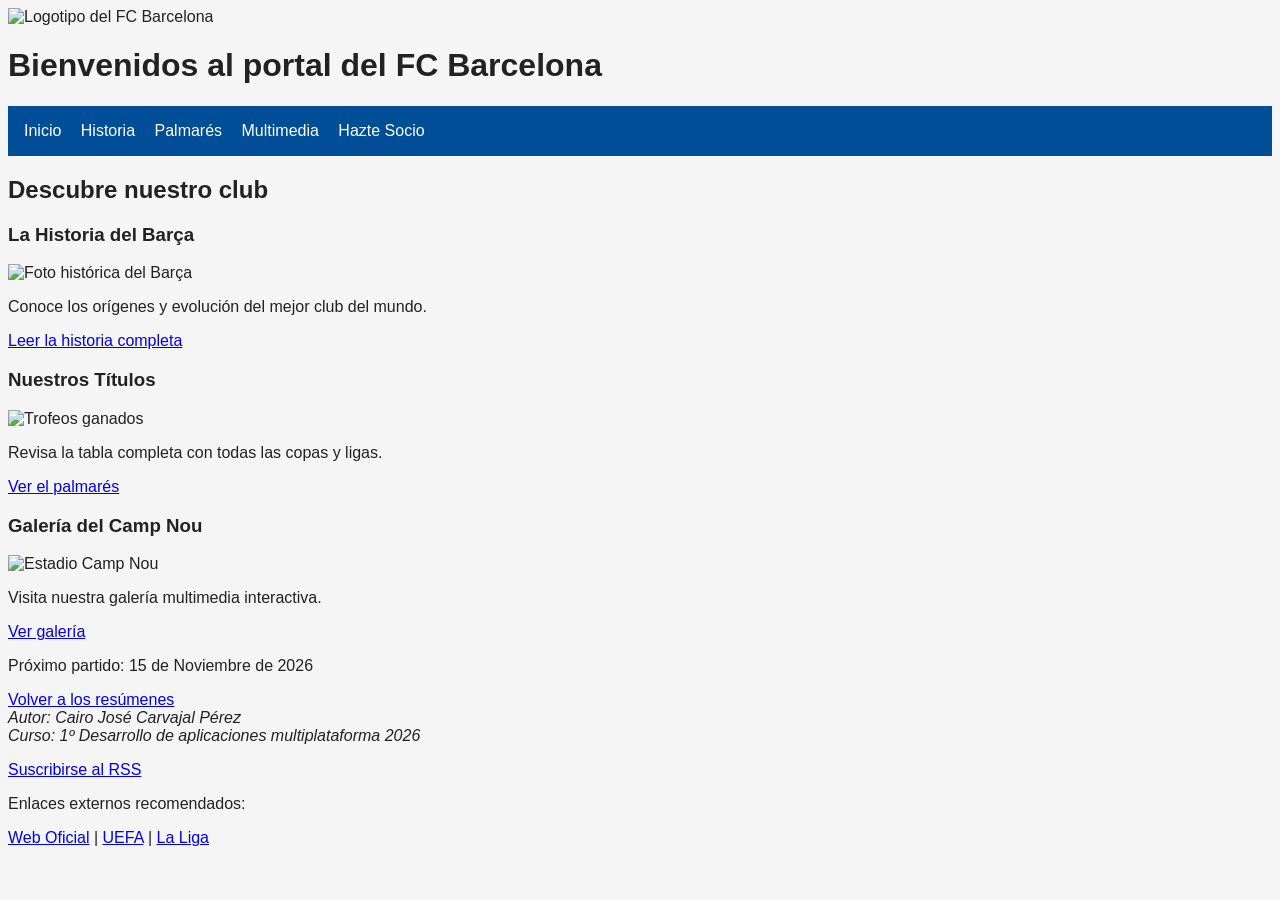
==== index.html @ 5bb121a7 "Crea la estructura inicial y la navegación" ====
<!DOCTYPE html>
<html lang="es">
<head>
    <meta charset="UTF-8">
    <meta name="viewport" content="width=device-width, initial-scale=1.0">
    <title>Inicio - FC Barcelona Fan Web</title>
    <link rel="stylesheet" href="css/estilos.css">
    <link rel="alternate" type="application/rss+xml" title="RSS de FC Barcelona" href="rss.xml">
</head>
<body>
    <header>
        <img src="img/logoBarsa.png" alt="Logotipo del FC Barcelona" width="100" height="100">
        <h1>Bienvenidos al portal del FC Barcelona</h1>
    </header>
    <nav>
        <a href="index.html" title="Ir a la página principal">Inicio</a>
        <a href="blog.html" title="Leer la historia del club">Historia</a>
        <a href="tabla.html" title="Ver el palmarés del equipo">Palmarés</a>
        <a href="galeria.html" title="Ver fotos y vídeos">Multimedia</a>
        <a href="formulario.html" title="Hazte socio del club">Hazte Socio</a>
    </nav>
    <main>
        <section id="resumenes">
            <h2>Descubre nuestro club</h2>
            <article>
                <h3>La Historia del Barça</h3>
                <img src="img/fotohistoricadelbarsa.jpg" alt="Foto histórica del Barça" width="700" height="400" loading="lazy">
                <p>Conoce los orígenes y evolución del mejor club del mundo.</p>
                <a href="blog.html" title="Acceder al artículo completo de la historia">Leer la historia completa</a>
            </article>
            <article>
                <h3>Nuestros Títulos</h3>
                <img src="img/trofeos.jpg" alt="Trofeos ganados" width="500" height="300" loading="lazy">
                <p>Revisa la tabla completa con todas las copas y ligas.</p>
                <a href="tabla.html" title="Ver tabla completa de trofeos">Ver el palmarés</a>
            </article>
            <article>
                <h3>Galería del Camp Nou</h3>
                <img src="img/campnou.jpg" alt="Estadio Camp Nou" width="500" height="350" loading="lazy">
                <p>Visita nuestra galería multimedia interactiva.</p>
                <a href="galeria.html" title="Acceder a fotos y vídeos">Ver galería</a>
            </article>
        </section>
        <aside>
            <p>Próximo partido: <time datetime="2026-11-15">15 de Noviembre de 2026</time></p>
            <a href="#resumenes">Volver a los resúmenes</a> <!-- Enlace a id interno -->
        </aside>
    </main>
    <footer>
        <address>
            Autor: Cairo José Carvajal Pérez<br>
            Curso: 1º Desarrollo de aplicaciones multiplataforma 2026<br>
        </address>
        <p><a href="rss.xml" title="Suscribirse al canal RSS">Suscribirse al RSS</a></p>
        <p>Enlaces externos recomendados:</p>
        <a href="https://www.fcbarcelona.es/" title="Web oficial del FC Barcelona">Web Oficial</a> | 
        <a href="https://es.uefa.com/" title="Web oficial de la UEFA">UEFA</a> | 
        <a href="https://www.laliga.com/" title="Web oficial de La Liga">La Liga</a>
    </footer>
</body>
</html>
---- css/estilos.css ----
body {
  font-family: Arial, sans-serif;
  color: #222;
  background-color: #f5f5f5;
}
nav {
  background-color: #004d98; /* Azul Barça */
  padding: 1rem;
}
nav a {
  color: #ffffff;
  margin-right: 15px;
  text-decoration: none;
}
img, video, iframe {
  max-width: 100%;
}
table {
  border-collapse: collapse;
}
th, td {
  padding: 0.5rem;
  border: 1px solid #333;
}
fieldset {
  margin-bottom: 1rem;
}
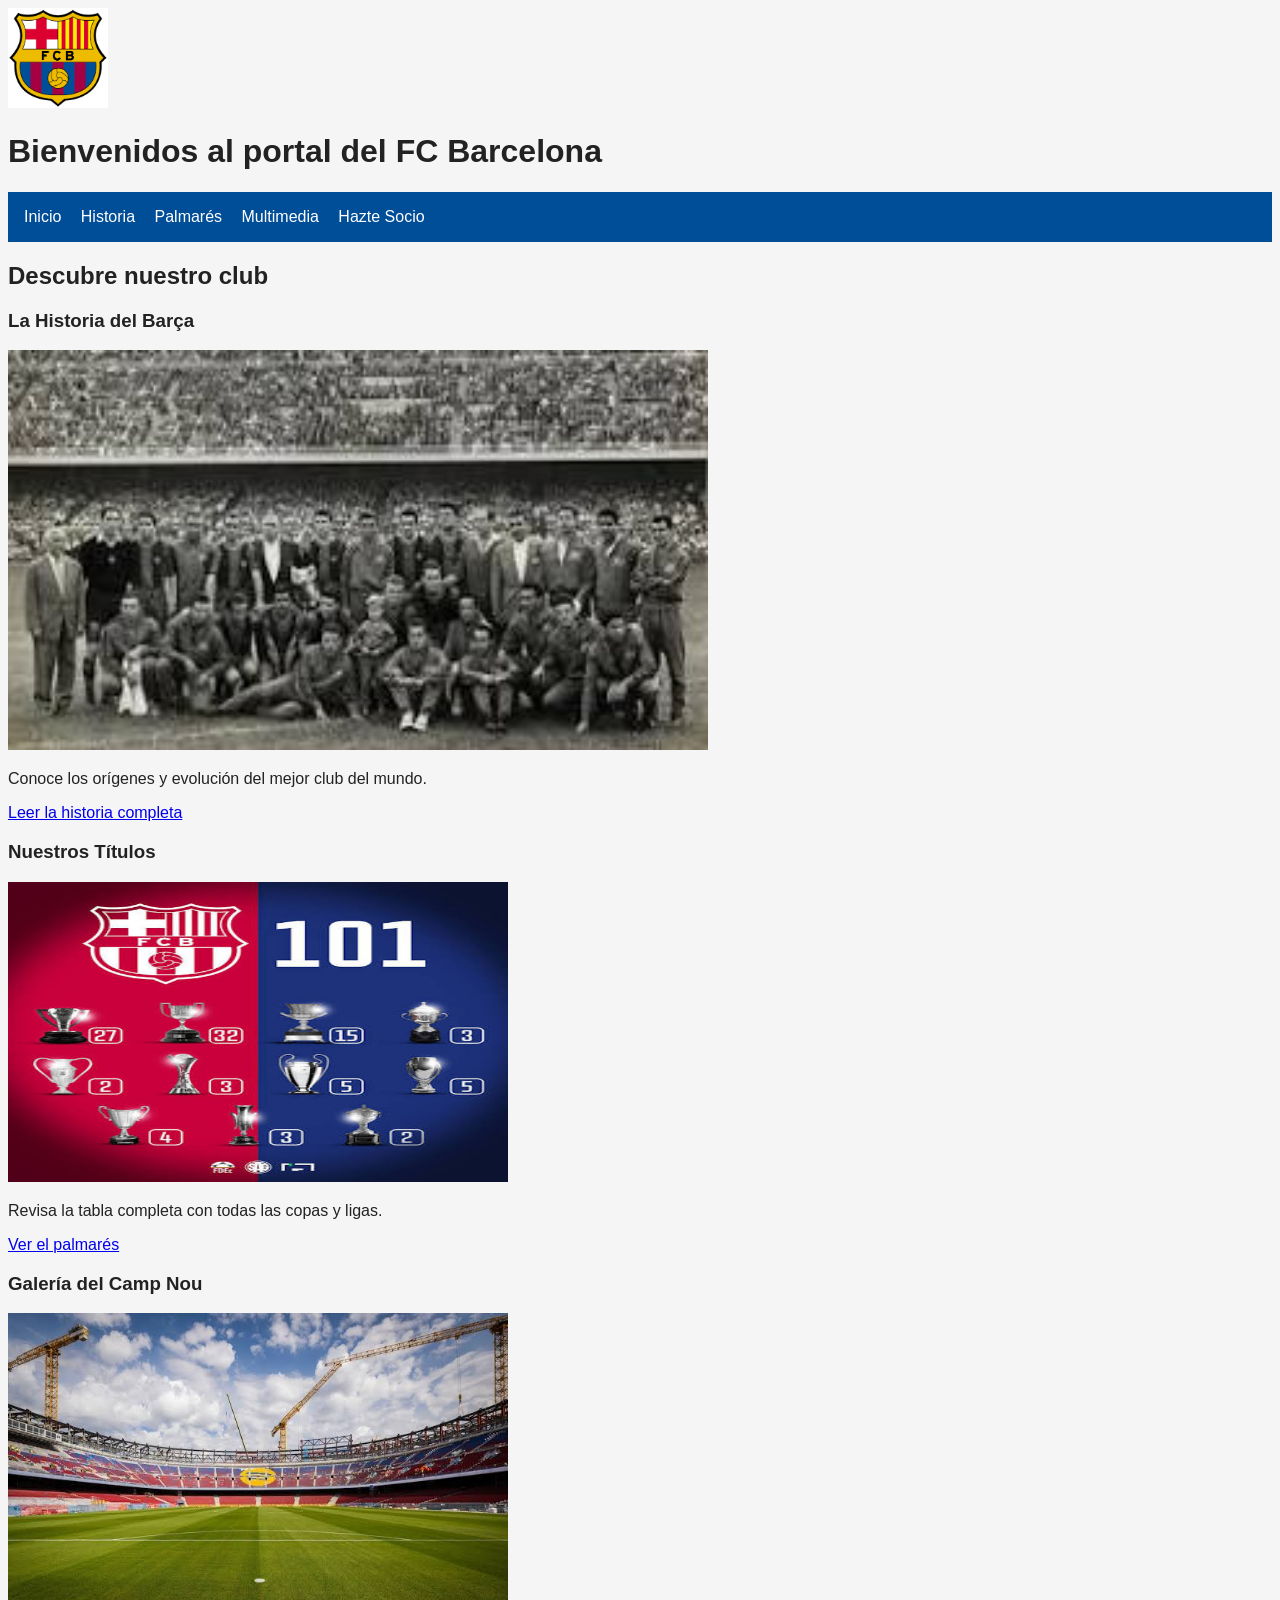
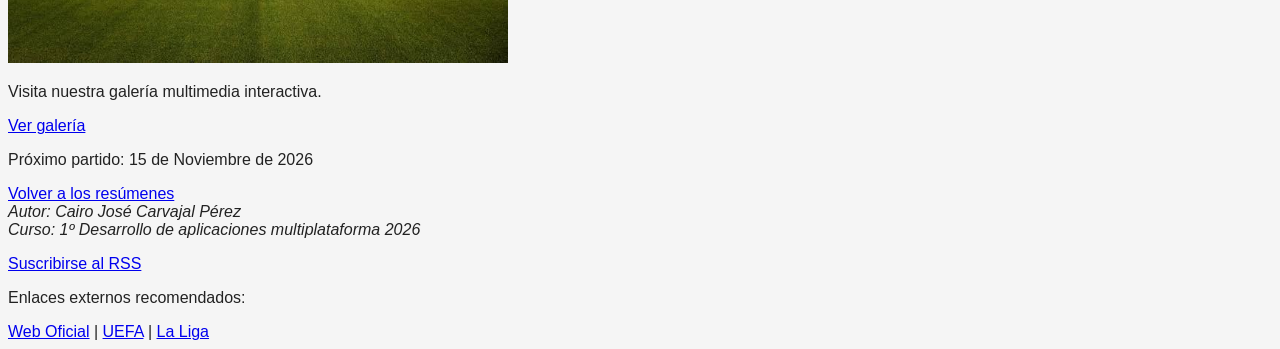
==== commit a12c08c1: "Actualizando capturas de imagenes" ====
--- a/index.html
+++ b/index.html
@@ -9,7 +9,7 @@
 </head>
 <body>
     <header>
-        <img src="img/logoBarsa.png" alt="Logotipo del FC Barcelona" width="100" height="100">
+        <img src="img/barsalogo.png" alt="Logotipo del FC Barcelona" width="100" height="100">
         <h1>Bienvenidos al portal del FC Barcelona</h1>
     </header>
     <nav>
